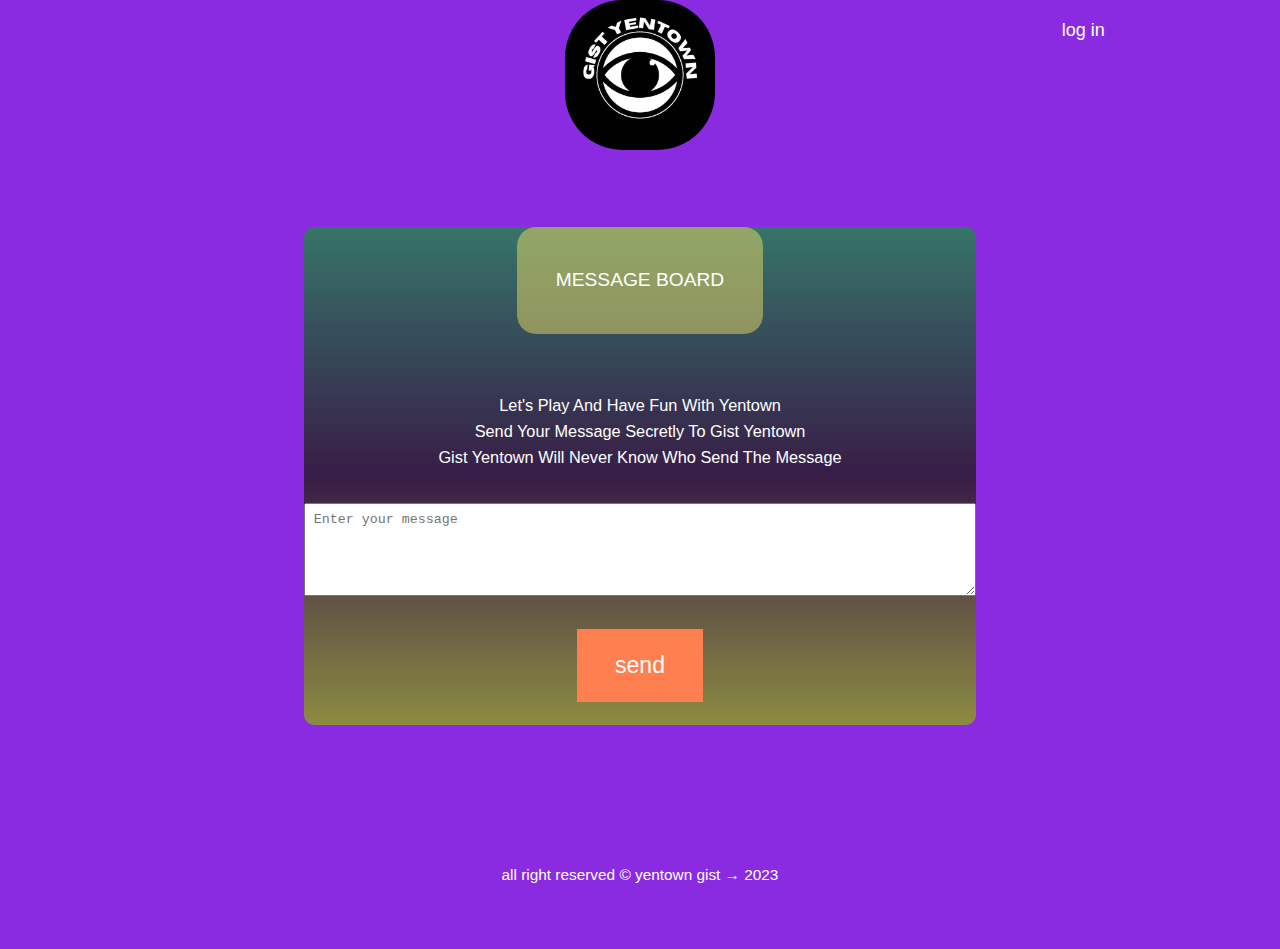
==== index.html @ eaa84bf9 "update" ====
<!DOCTYPE html>
<html lang="en">

<head>
  <meta charset="UTF-8" />
  <meta name="viewport" content="width=device-width, initial-scale=1.0" />
  <title>anonymous</title>
  <link rel="stylesheet" href="/css/yen.css" />
  <link rel="stylesheet" href="/css/general.css" />
</head>

<body>
  <header>
    <img class="logo" src="/img/IMG-20230801-WA0002.jpg" alt=" yentown gist" />
    <nav class="nav-gist">
      <ul class="gist">
        <li class="nest">
          <a id="messages" style="display: none;" class="dash" href="/html/messages.html">view messages</a>
        </li>
        <li class="nest">
          <a id="log" class="dash" href="/html/log_in.html">log in</a>
        </li>
      </ul>
    </nav>
  </header>

  <main class="main-section">
    <section class="form">
      <fieldset class="container">
        <legend class="board">message board</legend>
        <ul class="list">
          <li>let's play and have fun with yentown</li>
          <li>send your message secretly to gist yentown</li>
          <li>gist yentown will never know who send the message</li>
        </ul>

        <form id="message_submit_form">
          <textarea name="message" id="message_field" cols="30" rows="10" placeholder="Enter your message"
            required></textarea>
          <p class="text">
            <button type="submit" class="btn">send</button>
          </p>
        </form>
      </fieldset>
    </section>
  </main>

  <footer>
    <p class="footer-text">
      all right reserved &copy; yentown gist &RightArrow; 2023
    </p>
  </footer>

  <script>
    let BASE_URL = 'https://gist-yentown.onrender.com/api/v1';

    const form = document.querySelector('#message_submit_form');
    form.addEventListener('submit', createMessageHandler);

    function createMessageHandler(event) {
      event.preventDefault();
      const formData = new FormData(event.target);

      const formDataObject = {};
      formData.forEach((value, key) => {
        formDataObject[key] = value;
      });

      const jsonData = JSON.stringify(formDataObject);

      fetch(`${BASE_URL}/messages`, {
        headers: {
          'Content-Type': 'application/json'
        },
        method: 'POST',
        body: jsonData
      })
        .then(response => response.json())
        .then(data => {
          alert('Thanks for your feedback');
          document.querySelector("#message_field").value = '';
        })
        .catch(error => {
          // Handle errors
          console.error('Error:', error);
        });
    }
  </script>

  <script src="../scripts/index.js"></script>
</body>

</html>
---- css/yen.css ----
* {
  margin: 0;
  padding: 0;
  box-sizing: border-box;
}

body {
  font-family: sans-serif;
  font-size: 1.2em;
  line-height: 1.6;
  color: #fff;
  background-color: blueviolet;
  padding: 0 2em 0;
}

.logo {
  display: block;
  margin: auto;
  width: 10%;
  max-width: 200px;
  min-width: 150px;
  border-radius: 3em;
  margin-bottom: 4em;
}

.head-title {
  text-transform: capitalize;
  text-align: center;
  margin-block: 2em;
}

.nav-gist {
  display: flex;
  position: absolute;
  top: 0;
  right: 0;
}

.gist {
display: flex;
    gap: 2em;
    list-style: none;
    font-size: 18px;
    padding: 0.87em;
    width: 15em;
    justify-content: flex-start;
}
.dash {
  padding-bottom: 1.2em;
  color: white;
}

.dash:link,
.dash:visited {
  text-decoration: none;
}

.dash:hover,
.dash:active {
  color: #bdb6b6;
}
.btn-nav {
  display: none;
  border: none;
  cursor: pointer;
  background-color: #fff;
}

.form {
  width: 80%;
  background: linear-gradient(rgb(54, 117, 104), #2a352259, rgb(140, 140, 66)),
    #1c021bad;
  border-radius: 10px;
  margin: auto;
  margin-bottom: 4em;
  max-width: 35em;
}

.container {
  border: none;
}

.list {
  text-transform: capitalize;
  text-align: center;
  line-height: 1.6;
  list-style-type: none;
  margin-bottom: 2em;
  font-size: 0.85em;
}

.board {
  text-transform: uppercase;
  text-align: center;
  background-color: #eedd667d;
  padding: 2em;
  border-radius: 1em;
  margin-bottom: 3em;
}

textarea {
  width: 100%;
    height: 7em;
    padding: 0.65em;
}

.text {
   display: flex;
  justify-content: center;
  padding: 1.2em;
}

.btn {
  font-size: 1.2em;
  background-color: coral;
  display: flex;
  justify-content: center;
  padding: 1em;
  width: 20%;
  border: none;
  color: #fff;
  cursor: pointer;
}

.btn:hover {
  background-color: #fff;
  color: violet;
  transform: translate(50deg);
  transition: all 0.5s ease-in-out;
}

.footer-text {
  text-align: center;
  font-size: 0.8em;
  padding-block: 4em;
}

/* log-in  section*/
.log-head {
    display: block;
    text-align: center;
    margin: auto;
    margin-bottom: 4em;
    width: 70%;
    max-width: 40em;
}

.bnt {
  width: 50%;
  padding: 1.2em;
  border-radius: 0.5em;
  border: none;
}

.bnt-1 {
  margin-block: 2em;
}

.summit-head {
  margin-bottom: 4em;

}

.summit {
font-size: 1.2em;
    padding: 0.4em 1.4em;
    color: #333;
    border-radius: 0.5em;
    border: none;
    text-align: center;
}

#message_status{
  display: flex;
  justify-content: center;
  align-items: center;
}

#message_holder{
  display: flex;
  flex-direction: column;
  align-items: center;
}

th{
  text-align: left;
}

#message_col{
    width: 20em;
}

tbody{
  font-size: 0.9em;
}

a:hover {
  text-decoration: none;
}

.nest{
  color: white;
}
---- css/general.css ----
@media screen and (max-width: 479px) and (min-width: 300px) {
  body {
    font-family: Arial, Helvetica, sans-serif;
    font-size: 1.6em;
    font-family: serif;
    color: #e6e4e4;
    font-size: 1.2em;
  }

  .logo {
    margin-bottom: 0.5em;
  }

  .dash {
    font-size: 1.5em;
  }

  .nav-gist {
    text-align: center;
    position: relative;
  }

  .list{
    font-size: 0.65em;
  }

  .gist {
    display: block;
    text-align: center;
    margin-bottom: 2em;
        width: 100%;
  }

  .head-title {
    font-size: 1em;
    width: 80%;
    margin: auto
  }

  .board {
    font-size: 0.89em;
    border-radius: 10px;
    padding: 0.92em;
    padding: 1em 0.78em;
  }

  .nav-gist {
    display: block;
    transition: all 0.5s ease-in-out;
  }
  .btn-nav {
    display: block;
    position: absolute;
    top: 0;
    left: 0;
  }

  .form {
    width: 100%;
    background: linear-gradient(to top, #7f483f34, rgb(154, 85, 154), #43438d);
    margin: 0;
  }

  .list {
    margin-bottom: 1.2em;
  }

  .btn {
    background-color: rgb(131, 146, 145);
    width: 100%;
    padding: 0.64em 2em;
  }

  .btn:hover {
    transition: 0.3s ease-out;
    background-color: #fff;
    color: rgb(105, 102, 102);
  }

  .footer-text {
    padding: 1em;
    font-size: 0.76em;
  }

  .log-head {
    width: 100%;
  }

  .bnt {
    width: 100%;
  }

  .summit {
    width: 100%;
    max-width: 10em;
}
}

/* @media screen and (min-width: 480px) and (max-width: 767px) {
  body {
    background-color: #e6e4e4;
    font-family: Arial, Helvetica, sans-serif;
    font-size: 1.6em;
    font-family: serif;
    color: #e6e4e4;
  }

  .nav-gist {
    text-align: center;
  }

  .gist {
    display: block;
    text-align: left;
    height: 100vh;
  }

  /* .head-title {
    color: #333;
    font-size: 1em;
    width: 80%;
    position: absolute;
    top: 4%;
  }
  
   .btn-nav {
    display: block;
    position: absolute;
    top: 0;
    right: 0;
  }

  .form {
    width: 100%;
    background: linear-gradient(to top, #7f483f34, rgb(154, 85, 154), #43438d);
    margin: 0;
  }

  .list {
    margin-bottom: 1.2em;
  }

  .board {
    padding: 0.44em;
  }

  .btn {
    width: 32%;
    padding: 0.64em 2em;
  }

  .btn:hover {
    transition: 0.3s ease-out;
    background-color: #43438d;
    color: #e6e4e4;
  }
  
  .footer-text {
    color: #333;
    padding: 1em;
    font-size: 0.76em;
  }

} */

/* @media screen and (min-width: 768px) and (max-width: 991px) {
html{
  font-size: 80%;
}
  
  body {
    background-color: #272626;
    font-family: serif;
    color: #fff;
  }

  .nav-gist{
    justify-content: space-between;
    color:#eee;
  }

  .head-title {
    font-size: 2em;
    color: #edecec;
  }
.logo{
  margin: 0;
}
  .gist{
   margin-bottom: 4.2em;

  }
  .form{
    background-color: white;
    width: 60%;
  }

  .list {
    font-size: 1em;
    margin-bottom: 1.9em;
  }

  .board {
    padding: 0.44em;
  }

  .dash:link,
  .dash:visited{
    color: #eee;
  }
  .btn {
    width: 28%;
    background-color: rgba(122, 96, 122, 0.836);
  }

  .btn:hover {
    transition: 0.3s ease-out;
    background-color: #9f9fcb;
    color: #e6e4e4;
  }
  .footer-text {
    color: #eee;
  }
}

@media screen and (min-width: 992px) and (max-width: 1199px) {
  body {
    font-size: 1em;
    font-family: serif;
    color: #333;
  }
.logo{
  position: relative;
  right: 50%;
}
  
  .form {
    background: linear-gradient(#1a1a22);
    margin: auto;
  }

  .list {
    font-size: 1em;
    margin-bottom: 1.2em;
  }

  .dash:hover,
  .dash:active{
    color: #1a1a22;
  }
  .board {
    padding: 0.44em;
  }

  .btn {
    width: 28%;
    background-color: rgba(123, 156, 168, 0.836);
  }

  .btn:hover {
    transition: 0.3s ease-out;
    background-color: #1a1a22;
    color: #edecec;
  }

  .bnt {
    width: 60%;
  }

  .summit {
    font-size: 1.2em;
    width: 22%;
    padding: 0.54em 1em;
   
  }
} */
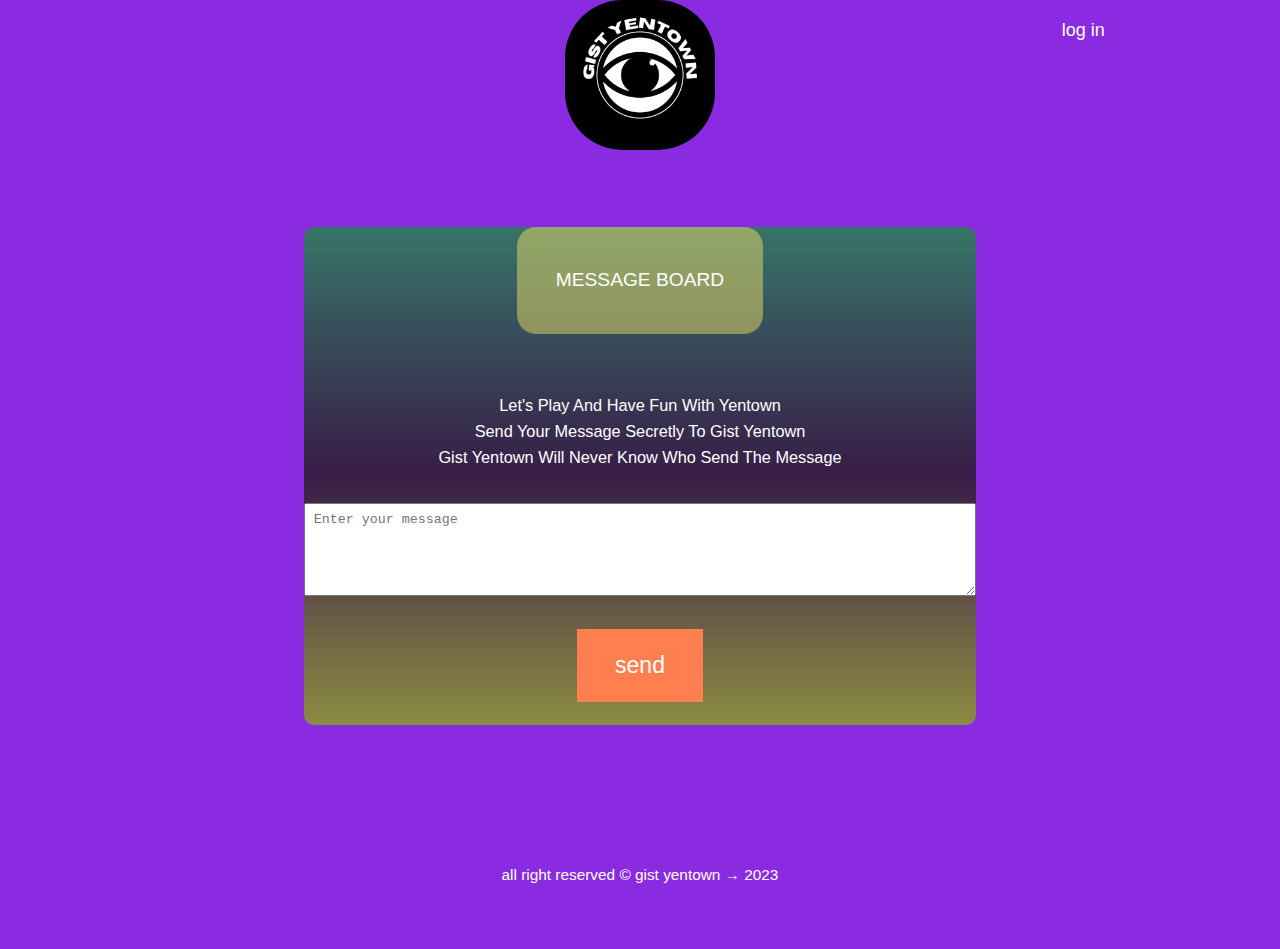
==== commit e91286c8: "update" ====
--- a/index.html
+++ b/index.html
@@ -23,6 +23,12 @@
       </ul>
     </nav>
   </header>
+  
+  <div id="loader_container" class="loader-backdrop" style="display: none;">
+    <div class="loader-container">
+      <div class="loader"></div>
+    </div>
+  </div>
 
   <main class="main-section">
     <section class="form">
@@ -47,7 +53,7 @@
 
   <footer>
     <p class="footer-text">
-      all right reserved &copy; yentown gist &RightArrow; 2023
+      all right reserved &copy; gist yentown &RightArrow; 2023
     </p>
   </footer>
 
@@ -58,6 +64,7 @@
     form.addEventListener('submit', createMessageHandler);
 
     function createMessageHandler(event) {
+      document.querySelector('#loader_container').style.display = 'block'
       event.preventDefault();
       const formData = new FormData(event.target);
 
@@ -77,6 +84,8 @@
       })
         .then(response => response.json())
         .then(data => {
+          document.querySelector('#loader_container').style.display = 'none'
+
           alert('Thanks for your feedback');
           document.querySelector("#message_field").value = '';
         })
--- a/css/general.css
+++ b/css/general.css
@@ -93,184 +93,39 @@
   .summit {
     width: 100%;
     max-width: 10em;
-}
-}
-
-/* @media screen and (min-width: 480px) and (max-width: 767px) {
-  body {
-    background-color: #e6e4e4;
-    font-family: Arial, Helvetica, sans-serif;
-    font-size: 1.6em;
-    font-family: serif;
-    color: #e6e4e4;
-  }
-
-  .nav-gist {
-    text-align: center;
-  }
-
-  .gist {
-    display: block;
-    text-align: left;
-    height: 100vh;
-  }
-
-  /* .head-title {
-    color: #333;
-    font-size: 1em;
-    width: 80%;
-    position: absolute;
-    top: 4%;
-  }
-  
-   .btn-nav {
-    display: block;
-    position: absolute;
-    top: 0;
-    right: 0;
-  }
-
-  .form {
-    width: 100%;
-    background: linear-gradient(to top, #7f483f34, rgb(154, 85, 154), #43438d);
-    margin: 0;
-  }
-
-  .list {
-    margin-bottom: 1.2em;
-  }
-
-  .board {
-    padding: 0.44em;
-  }
-
-  .btn {
-    width: 32%;
-    padding: 0.64em 2em;
-  }
-
-  .btn:hover {
-    transition: 0.3s ease-out;
-    background-color: #43438d;
-    color: #e6e4e4;
-  }
-  
-  .footer-text {
-    color: #333;
-    padding: 1em;
-    font-size: 0.76em;
-  }
-
-} */
-
-/* @media screen and (min-width: 768px) and (max-width: 991px) {
-html{
-  font-size: 80%;
-}
-  
-  body {
-    background-color: #272626;
-    font-family: serif;
-    color: #fff;
-  }
-
-  .nav-gist{
-    justify-content: space-between;
-    color:#eee;
-  }
-
-  .head-title {
-    font-size: 2em;
-    color: #edecec;
-  }
-.logo{
-  margin: 0;
-}
-  .gist{
-   margin-bottom: 4.2em;
-
-  }
-  .form{
-    background-color: white;
-    width: 60%;
-  }
-
-  .list {
-    font-size: 1em;
-    margin-bottom: 1.9em;
-  }
-
-  .board {
-    padding: 0.44em;
-  }
-
-  .dash:link,
-  .dash:visited{
-    color: #eee;
-  }
-  .btn {
-    width: 28%;
-    background-color: rgba(122, 96, 122, 0.836);
-  }
-
-  .btn:hover {
-    transition: 0.3s ease-out;
-    background-color: #9f9fcb;
-    color: #e6e4e4;
-  }
-  .footer-text {
-    color: #eee;
   }
 }
 
-@media screen and (min-width: 992px) and (max-width: 1199px) {
-  body {
-    font-size: 1em;
-    font-family: serif;
-    color: #333;
-  }
-.logo{
-  position: relative;
-  right: 50%;
+.loader-container {
+  display: flex;
+  justify-content: center;
+  align-items: center;
+  height: 100vh;
 }
-  
-  .form {
-    background: linear-gradient(#1a1a22);
-    margin: auto;
-  }
 
-  .list {
-    font-size: 1em;
-    margin-bottom: 1.2em;
-  }
+.loader {
+  border: 4px solid rgba(0, 0, 0, 0.1);
+  border-top: 4px solid #3498db;
+  border-radius: 50%;
+  width: 40px;
+  height: 40px;
+  animation: spin 1s linear infinite;
+}
 
-  .dash:hover,
-  .dash:active{
-    color: #1a1a22;
-  }
-  .board {
-    padding: 0.44em;
-  }
+.loader-backdrop {
+  position: fixed;
+  top: 0;
+  left: 0;
+  width: 100%;
+  height: 100%;
+  background-color: rgba(0, 0, 0, 0.5); /* Semi-transparent black background */
+  justify-content: center;
+  align-items: center;
+  z-index: 9999; /* Make sure the backdrop is above other content */
+}
 
-  .btn {
-    width: 28%;
-    background-color: rgba(123, 156, 168, 0.836);
-  }
+@keyframes spin {
+  0% { transform: rotate(0deg); }
+  100% { transform: rotate(360deg); }
+}
 
-  .btn:hover {
-    transition: 0.3s ease-out;
-    background-color: #1a1a22;
-    color: #edecec;
-  }
-
-  .bnt {
-    width: 60%;
-  }
-
-  .summit {
-    font-size: 1.2em;
-    width: 22%;
-    padding: 0.54em 1em;
-   
-  }
-} */
